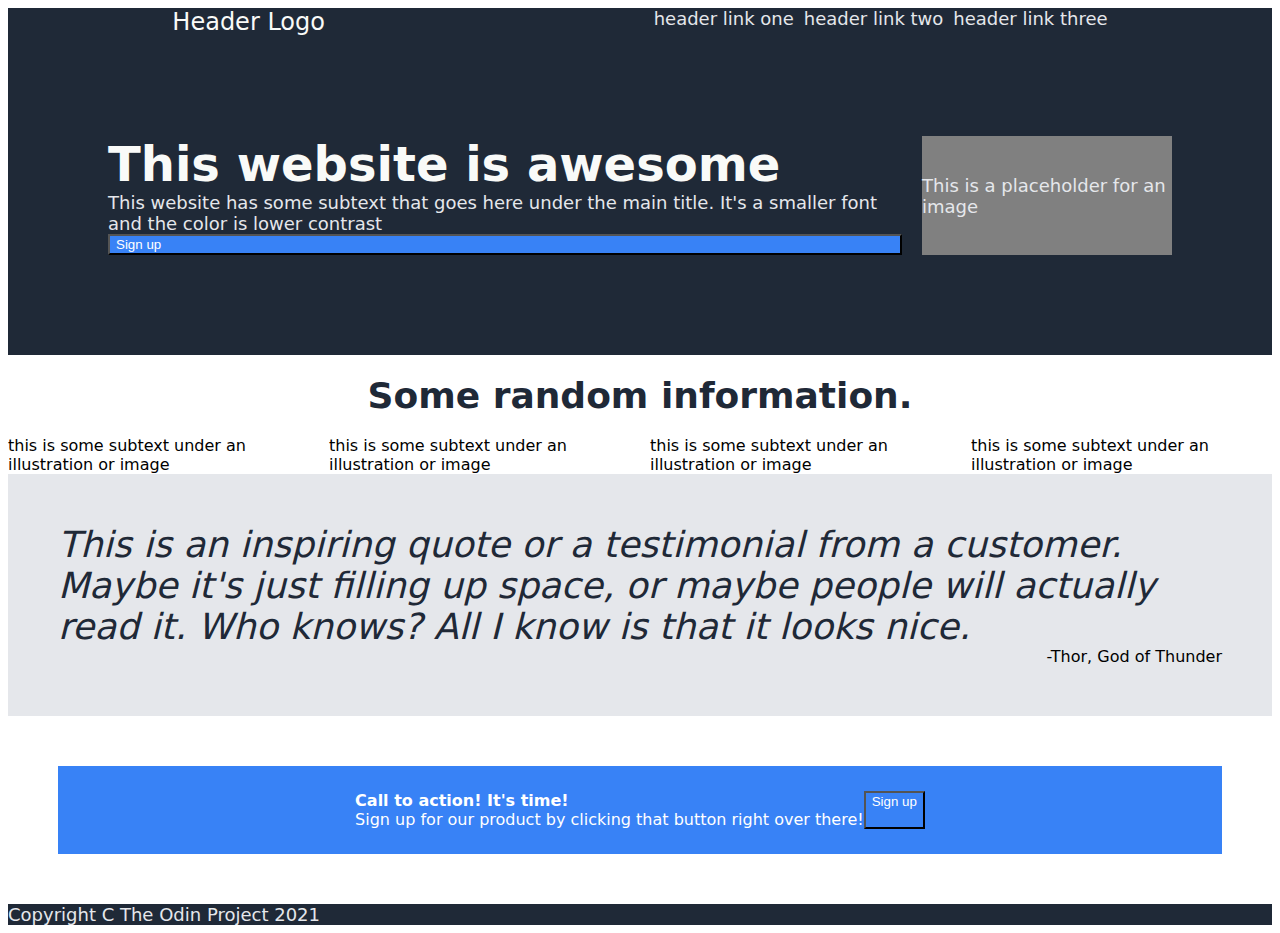
==== index.html @ 03974c63 "Add initial text, font, color to html and CSS" ====
<!DOCTYPE html>

<html lang="en">
    
    <head>
        <meta charset="UTF-8">
        <title>Landing Page</title>
        <link rel="stylesheet" href="style.css">
    </head>

    <body>
        <div class="top">
            <div class="logo">
                <div class="header_logo">Header Logo</div>
                <div class="header_links">
                    <div>header link one</div>
                    <div>header link two</div>
                    <div>header link three</div>
                </div>
            </div>
            <div class="header">
                <div class="title">
                    <div class="hero_main">This website is awesome</div>
                    <div class="hero_secondary">This website has some subtext that goes here under the main title. 
                        It's a smaller font and the color is lower contrast</div>
                    <button class="button">Sign up</button>
                </div>
                <div class="image">This is a placeholder for an image</div>
            </div>
        </div>
        <div class="body">
            <div class="section_1">
                <div class="a">Some random information.</div>
                <div class="b">
                    <div class="box">
                        <div class="square">  </div>
                        <div class="description">this is some subtext under an illustration or image</div>
                    </div>
                    <div class="box">
                        <div class="square">  </div>
                        <div class="description">this is some subtext under an illustration or image</div>
                    </div>
                    <div class="box">
                        <div class="square">  </div>
                        <div class="description">this is some subtext under an illustration or image</div>
                    </div>
                    <div class="box">
                        <div class="square">  </div>
                        <div class="description">this is some subtext under an illustration or image</div>
                    </div>
                </div>
            </div>
            <div class="section_2">
                <div class="quote">This is an inspiring quote or a testimonial from a customer. 
                    Maybe it's just filling up space, or maybe people will actually read it. Who knows? 
                    All I know is that it looks nice.</div>
                <div class="author">-Thor, God of Thunder</div>
            </div>
            <div class="section_3">
                <div class="blue">
                    <div class="bottom">
                        <div class="bold_text">Call to action! It's time!</div>
                        <div class="text">Sign up for our product by clicking that button right over there!</div>
                    </div>
                    <button class="button">Sign up</button>
                </div>
            </div>
        </div>
        <div class="footer">Copyright C The Odin Project 2021</div>
    </body>

</html>
---- style.css ----
body {
    font-family: system-ui, -apple-system, BlinkMacSystemFont, 'Segoe UI', Roboto, Oxygen, Ubuntu, Cantarell, 'Open Sans', 'Helvetica Neue', sans-serif;
    display: flex;
    flex-direction: column;
}

.top, .footer {
    background-color: #1f2937;
}

.logo {
    display: flex;
    justify-content: space-around;
}

.header_links {
    display: flex;
    gap: 10px;
}

.header {
    display: flex;
    padding: 100px;
    gap: 20px;
}

.title {
    display: flex;
    flex-direction: column;
}

.hero_main {
    font-size: 48px;
    color: #f9faf8;
    font-weight: 800;
}

.hero_secondary, .header_links, .image, .footer {
    font-size: 18px;
    color: #e5e7eb;
}

.image {
    background-color: grey;
    align-content: center;
    flex-basis: 250px;
    flex-shrink: 0;
    flex-grow: 1;
}

.header_logo {
    font-size: 24px;
    color: #f9faf8;
}

button {
    flex-shrink: 0;
    flex-grow: 0;
}

button, .blue {
    color: white;
    background-color: #3882f6;
    display: flex;
}

.a {
    display: flex;
    justify-content: center;
    font-size: 36px;
    font-weight: 800;
    color: #1f2937;
    padding: 20px;
}

.b {
    display: flex;
    gap: 20px;
}

.box {
    display: flex;
    flex-direction: column;
}


.section_2 {
    background-color: #e5e7eb;
    display: flex;
    flex-direction: column;
    padding: 50px;
}

.section_3 {
    padding: 50px;
}

.author {
    display: flex;
    justify-content: flex-end;
}

.quote {
    font-size: 36px;
    font-style: italic;
    font-weight: lighter;
    color: #1f2937;
}

.blue {
    display: flex;
    padding: 25px;
    justify-content: center;
}

.bold_text {
    font-weight: bold;
}

.bottom {
    display: flex;
    flex-direction: column;
}
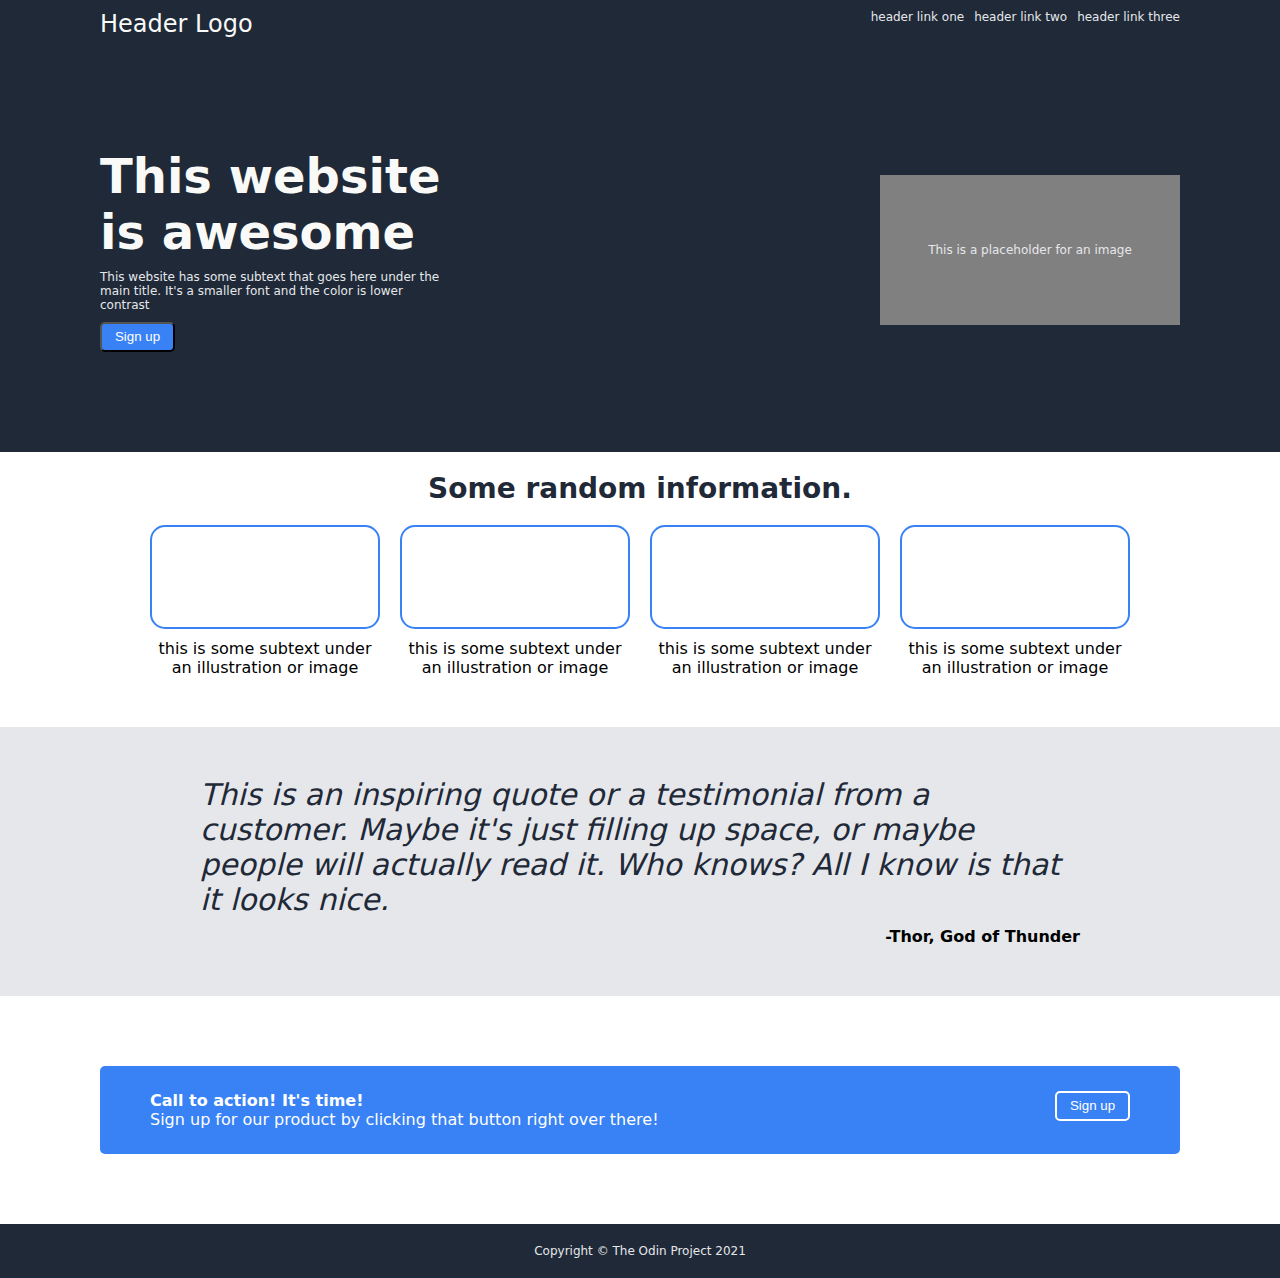
==== commit ab4ef3d2: "Fix padding, buttons, and borders" ====
--- a/index.html
+++ b/index.html
@@ -25,27 +25,39 @@
                         It's a smaller font and the color is lower contrast</div>
                     <button class="button">Sign up</button>
                 </div>
-                <div class="image">This is a placeholder for an image</div>
+                <div class="image">
+                    <div>This is a placeholder for an image</div>
+                </div>
             </div>
         </div>
         <div class="body">
             <div class="section_1">
-                <div class="a">Some random information.</div>
-                <div class="b">
+                <div class="a">
+                    <div>Some random information.</div>
+                </div>
+                    <div class="b">
                     <div class="box">
-                        <div class="square">  </div>
+                        <div class="square">
+                            <div></div>
+                        </div>                          
                         <div class="description">this is some subtext under an illustration or image</div>
                     </div>
                     <div class="box">
-                        <div class="square">  </div>
+                        <div class="square">
+                            <div></div>
+                        </div>
                         <div class="description">this is some subtext under an illustration or image</div>
                     </div>
                     <div class="box">
-                        <div class="square">  </div>
+                        <div class="square">
+                            <div></div>
+                        </div>
                         <div class="description">this is some subtext under an illustration or image</div>
                     </div>
                     <div class="box">
-                        <div class="square">  </div>
+                        <div class="square">
+                            <div></div>
+                        </div>
                         <div class="description">this is some subtext under an illustration or image</div>
                     </div>
                 </div>
@@ -66,7 +78,7 @@
                 </div>
             </div>
         </div>
-        <div class="footer">Copyright C The Odin Project 2021</div>
+        <div class="footer">Copyright &copy; The Odin Project 2021</div>
     </body>
 
 </html>--- a/style.css
+++ b/style.css
@@ -2,6 +2,7 @@
     font-family: system-ui, -apple-system, BlinkMacSystemFont, 'Segoe UI', Roboto, Oxygen, Ubuntu, Cantarell, 'Open Sans', 'Helvetica Neue', sans-serif;
     display: flex;
     flex-direction: column;
+    margin: 0;
 }
 
 .top, .footer {
@@ -10,7 +11,8 @@
 
 .logo {
     display: flex;
-    justify-content: space-around;
+    justify-content: space-between;
+    padding: 10px 100px;
 }
 
 .header_links {
@@ -20,6 +22,8 @@
 
 .header {
     display: flex;
+    align-items: center;
+    justify-content: space-between;
     padding: 100px;
     gap: 20px;
 }
@@ -27,6 +31,8 @@
 .title {
     display: flex;
     flex-direction: column;
+    gap: 10px;
+    max-width: 350px;
 }
 
 .hero_main {
@@ -36,16 +42,22 @@
 }
 
 .hero_secondary, .header_links, .image, .footer {
-    font-size: 18px;
+    font-size: 12px;
     color: #e5e7eb;
 }
 
 .image {
+    display: flex;
     background-color: grey;
-    align-content: center;
-    flex-basis: 250px;
     flex-shrink: 0;
-    flex-grow: 1;
+    flex-grow: 2;
+    justify-content: center;
+    align-items: center;
+    height: 150px;
+    max-width: 300px;
+}
+.image div {
+    text-align: center;
 }
 
 .header_logo {
@@ -54,63 +66,104 @@
 }
 
 button {
+    display: flex;
+    justify-content: center;
+    color: white;
+    background-color: #3882f6;
+    width: 75px;
+    height: 30px;
+    padding: 5px;
     flex-shrink: 0;
-    flex-grow: 0;
+    border-radius: 5px;
 }
 
-button, .blue {
+.blue button {
+    border: 2px solid white
+}
+
+.blue {
     color: white;
     background-color: #3882f6;
     display: flex;
+    padding: 25px 50px;
+    border-radius: 5px;
+    justify-content: space-between;
+    gap: 20px;
 }
 
 .a {
     display: flex;
     justify-content: center;
-    font-size: 36px;
+    padding: 20px;
+    flex-shrink: 0;
+}
+
+div .a {
+    display: flex;
+    text-align: center;
+    font-size: 28px;
     font-weight: 800;
     color: #1f2937;
-    padding: 20px;
 }
 
 .b {
     display: flex;
     gap: 20px;
+    flex-shrink: 0;
 }
 
 .box {
     display: flex;
     flex-direction: column;
 }
+.square {
+    display: flex;
+    align-items: center;
+    justify-content: center;
+    border: 2px solid #3882f6;
+    border-radius: 15px;
+    margin-bottom: 10px;
+  }
 
+  .description {
+    text-align:center;
+  }
+
+.square div {
+    width: 100px;
+    height: 100px;
+}
+
+.section_1 {
+    display: flex;
+    flex-direction: column;
+    padding: 0 150px 50px
+}
 
 .section_2 {
     background-color: #e5e7eb;
     display: flex;
     flex-direction: column;
-    padding: 50px;
+    padding: 50px 200px
 }
 
 .section_3 {
-    padding: 50px;
+    padding: 70px 100px
 }
 
 .author {
     display: flex;
     justify-content: flex-end;
+    font-weight: bold;
 }
 
 .quote {
-    font-size: 36px;
+    display: flex;
+    font-size: 30px;
     font-style: italic;
     font-weight: lighter;
     color: #1f2937;
-}
-
-.blue {
-    display: flex;
-    padding: 25px;
-    justify-content: center;
+    margin-bottom: 10px;
 }
 
 .bold_text {
@@ -120,4 +173,10 @@
 .bottom {
     display: flex;
     flex-direction: column;
+}
+
+.footer {
+    display: flex;
+    justify-content: center;
+    padding: 20px 100px;
 }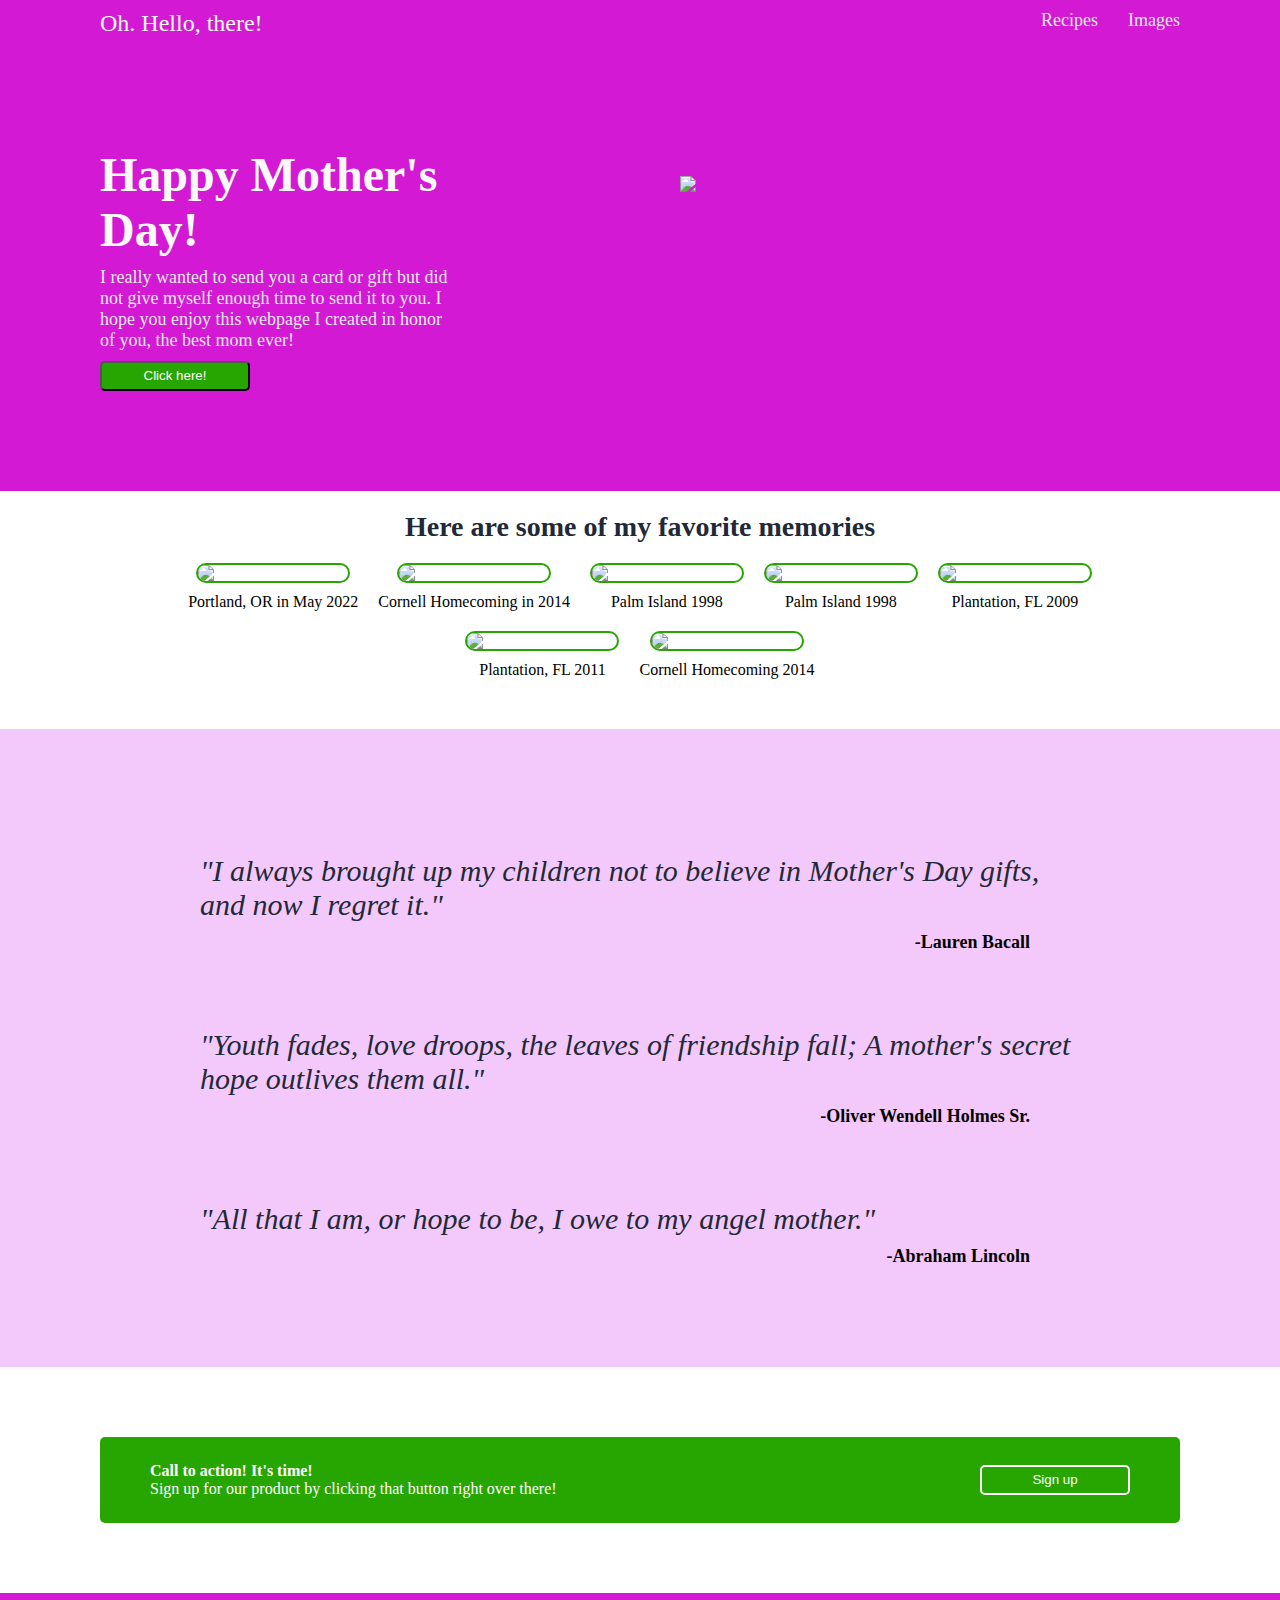
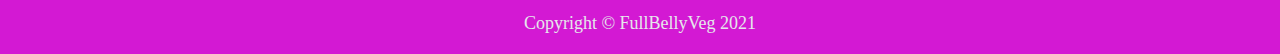
==== commit 7988699a: "Create Mother's Day Theme" ====
--- a/index.html
+++ b/index.html
@@ -11,65 +11,70 @@
     <body>
         <div class="top">
             <div class="logo">
-                <div class="header_logo">Header Logo</div>
+                <div class="header_logo">Oh. Hello, there!</div>
                 <div class="header_links">
-                    <div>header link one</div>
-                    <div>header link two</div>
-                    <div>header link three</div>
+                    <a href="../odin_recipes/index.html">Recipes</a>
+                    <a href="../landing_page/images.html">Images</a>
                 </div>
             </div>
             <div class="header">
                 <div class="title">
-                    <div class="hero_main">This website is awesome</div>
-                    <div class="hero_secondary">This website has some subtext that goes here under the main title. 
-                        It's a smaller font and the color is lower contrast</div>
-                    <button class="button">Sign up</button>
+                    <div class="hero_main">Happy Mother's Day!</div>
+                    <div class="hero_secondary">I really wanted to send you a card or gift but did 
+                        not give myself enough time to send it to you. I hope you enjoy this webpage 
+                        I created in honor of you, the best mom ever!</div>
+                <a href="../landing_page/click_here.html"><button class="button">Click here!</button></a>
                 </div>
-                <div class="image">
-                    <div>This is a placeholder for an image</div>
+                <img class="image" src="../landing_page/img/mom.jpg">
                 </div>
             </div>
         </div>
         <div class="body">
             <div class="section_1">
                 <div class="a">
-                    <div>Some random information.</div>
+                    <div>Here are some of my favorite memories</div>
                 </div>
                     <div class="b">
                     <div class="box">
-                        <div class="square">
-                            <div></div>
-                        </div>                          
-                        <div class="description">this is some subtext under an illustration or image</div>
+                        <a href="../landing_page/img/Portland_2022.jpg"><img class="square" src="../landing_page/img/Portland_2022.jpg"></a>                     
+                        <div class="description">Portland, OR in May 2022</div>
                     </div>
                     <div class="box">
-                        <div class="square">
-                            <div></div>
-                        </div>
-                        <div class="description">this is some subtext under an illustration or image</div>
+                        <a href="../landing_page/img/Cornell_2014-2.jpg"><img class="square" src="../landing_page/img/Cornell_2014-2.jpg"></a>
+                        <div class="description">Cornell Homecoming in 2014</div>
                     </div>
                     <div class="box">
-                        <div class="square">
-                            <div></div>
-                        </div>
-                        <div class="description">this is some subtext under an illustration or image</div>
+                        <a href="../landing_page/img/PalmIsland.jpg"><img class="square" src="../landing_page/img/PalmIsland.jpg"></a>
+                        <div class="description">Palm Island 1998</div>
                     </div>
                     <div class="box">
-                        <div class="square">
-                            <div></div>
-                        </div>
-                        <div class="description">this is some subtext under an illustration or image</div>
+                        <a href="../landing_page/img/Oct_1998.jpg"><img class="square" src="../landing_page/img/Oct_1998.jpg"></a>
+                        <div class="description">Palm Island 1998</div>
+                    </div>
+                    <div class="box">
+                        <a href="../landing_page/img/florida_2009.jpg"><img class="square" src="../landing_page/img/florida_2009.jpg"></a>
+                        <div class="description">Plantation, FL 2009</div>
+                    </div>
+                    <div class="box">
+                        <a href="../landing_page/img/Gainesville_2011.jpg"><img class="square" src="../landing_page/img/Gainesville_2011.jpg"></a>
+                        <div class="description">Plantation, FL 2011</div>
+                    </div>
+                    <div class="box">
+                        <a href="../landing_page/img/Cornell_2014.jpg"><img class="square" src="../landing_page/img/Cornell_2014.jpg"></a>
+                        <div class="description">Cornell Homecoming 2014</div>
                     </div>
                 </div>
             </div>
             <div class="section_2">
-                <div class="quote">This is an inspiring quote or a testimonial from a customer. 
-                    Maybe it's just filling up space, or maybe people will actually read it. Who knows? 
-                    All I know is that it looks nice.</div>
-                <div class="author">-Thor, God of Thunder</div>
+                <div class="quote">"I always brought up my children not to believe in Mother's Day gifts, and now I regret it."</div>
+                <div class="author">-Lauren Bacall</div>
+                <div class="quote">"Youth fades, love droops, the leaves of friendship fall; A mother's secret hope outlives them all."</div>
+                <div class="author">-Oliver Wendell Holmes Sr.</div>
+                <div class="quote">"All that I am, or hope to be, I owe to my angel mother."</div>
+                <div class="author">-Abraham Lincoln</div>
             </div>
             <div class="section_3">
-                <div class="blue">
+                <div class="green">
                     <div class="bottom">
                         <div class="bold_text">Call to action! It's time!</div>
                         <div class="text">Sign up for our product by clicking that button right over there!</div>
@@ -78,7 +83,7 @@
                 </div>
             </div>
         </div>
-        <div class="footer">Copyright &copy; The Odin Project 2021</div>
+        <div class="footer">Copyright &copy; FullBellyVeg 2021</div>
     </body>
 
 </html>--- a/style.css
+++ b/style.css
@@ -1,12 +1,12 @@
 body {
-    font-family: system-ui, -apple-system, BlinkMacSystemFont, 'Segoe UI', Roboto, Oxygen, Ubuntu, Cantarell, 'Open Sans', 'Helvetica Neue', sans-serif;
+    font-family: Cambria, Cochin, Georgia, Times, 'Times New Roman', serif
     display: flex;
     flex-direction: column;
     margin: 0;
 }
 
 .top, .footer {
-    background-color: #1f2937;
+    background-color: #d319d3;
 }
 
 .logo {
@@ -17,7 +17,12 @@
 
 .header_links {
     display: flex;
-    gap: 10px;
+    gap: 30px;
+}
+
+a {
+    text-decoration: none;
+    color: #e5e7eb;
 }
 
 .header {
@@ -35,60 +40,54 @@
     max-width: 350px;
 }
 
-.hero_main {
+.hero_main, .images {
     font-size: 48px;
     color: #f9faf8;
     font-weight: 800;
 }
 
 .hero_secondary, .header_links, .image, .footer {
-    font-size: 12px;
+    font-size: 18px;
     color: #e5e7eb;
 }
 
 .image {
     display: flex;
-    background-color: grey;
-    flex-shrink: 0;
-    flex-grow: 2;
-    justify-content: center;
-    align-items: center;
-    height: 150px;
-    max-width: 300px;
-}
-.image div {
-    text-align: center;
+    flex-shrink: 0;
+    flex-grow: 3;
+    justify-content: center;
+    align-items: center;
+    min-height: 186px;
+    max-width: 500px;
 }
 
 .header_logo {
     font-size: 24px;
     color: #f9faf8;
 }
-
+button, .green {
+    display: flex;
+    color: white;
+    background-color: #27a501;
+    border-radius: 5px;
+}
 button {
-    display: flex;
-    justify-content: center;
-    color: white;
-    background-color: #3882f6;
-    width: 75px;
+    justify-content: center;
+    width: 150px;
     height: 30px;
     padding: 5px;
     flex-shrink: 0;
-    border-radius: 5px;
-}
-
-.blue button {
+}
+
+.green button {
     border: 2px solid white
 }
 
-.blue {
-    color: white;
-    background-color: #3882f6;
-    display: flex;
+.green {
     padding: 25px 50px;
-    border-radius: 5px;
     justify-content: space-between;
     gap: 20px;
+    align-items: center;
 }
 
 .a {
@@ -110,30 +109,29 @@
     display: flex;
     gap: 20px;
     flex-shrink: 0;
+    flex-wrap: wrap;
+    justify-content: center;
 }
 
 .box {
     display: flex;
     flex-direction: column;
+    align-items: center;
 }
 .square {
     display: flex;
     align-items: center;
     justify-content: center;
-    border: 2px solid #3882f6;
+    border: 2px solid #27a501;
     border-radius: 15px;
     margin-bottom: 10px;
+    width: 150px;
   }
 
   .description {
     text-align:center;
   }
 
-.square div {
-    width: 100px;
-    height: 100px;
-}
-
 .section_1 {
     display: flex;
     flex-direction: column;
@@ -141,10 +139,10 @@
 }
 
 .section_2 {
-    background-color: #e5e7eb;
-    display: flex;
-    flex-direction: column;
-    padding: 50px 200px
+    background-color: #f3c9fc;
+    display: flex;
+    flex-direction: column;
+    padding: 50px 200px 100px
 }
 
 .section_3 {
@@ -152,9 +150,11 @@
 }
 
 .author {
+    font-size: 18px;
     display: flex;
     justify-content: flex-end;
     font-weight: bold;
+    margin-right: 50px;
 }
 
 .quote {
@@ -164,6 +164,7 @@
     font-weight: lighter;
     color: #1f2937;
     margin-bottom: 10px;
+    margin-top: 75px;
 }
 
 .bold_text {
@@ -179,4 +180,25 @@
     display: flex;
     justify-content: center;
     padding: 20px 100px;
+}
+
+
+/* images.html */
+
+
+.collage {
+    padding: 50px;
+    display: flex;
+    flex-wrap: wrap;
+    gap: 20px;
+}
+
+.icon {
+    width: 40%;
+    height: fit-content;
+}
+
+.images {
+    padding: 50px;
+    margin-left: 30px;
 }